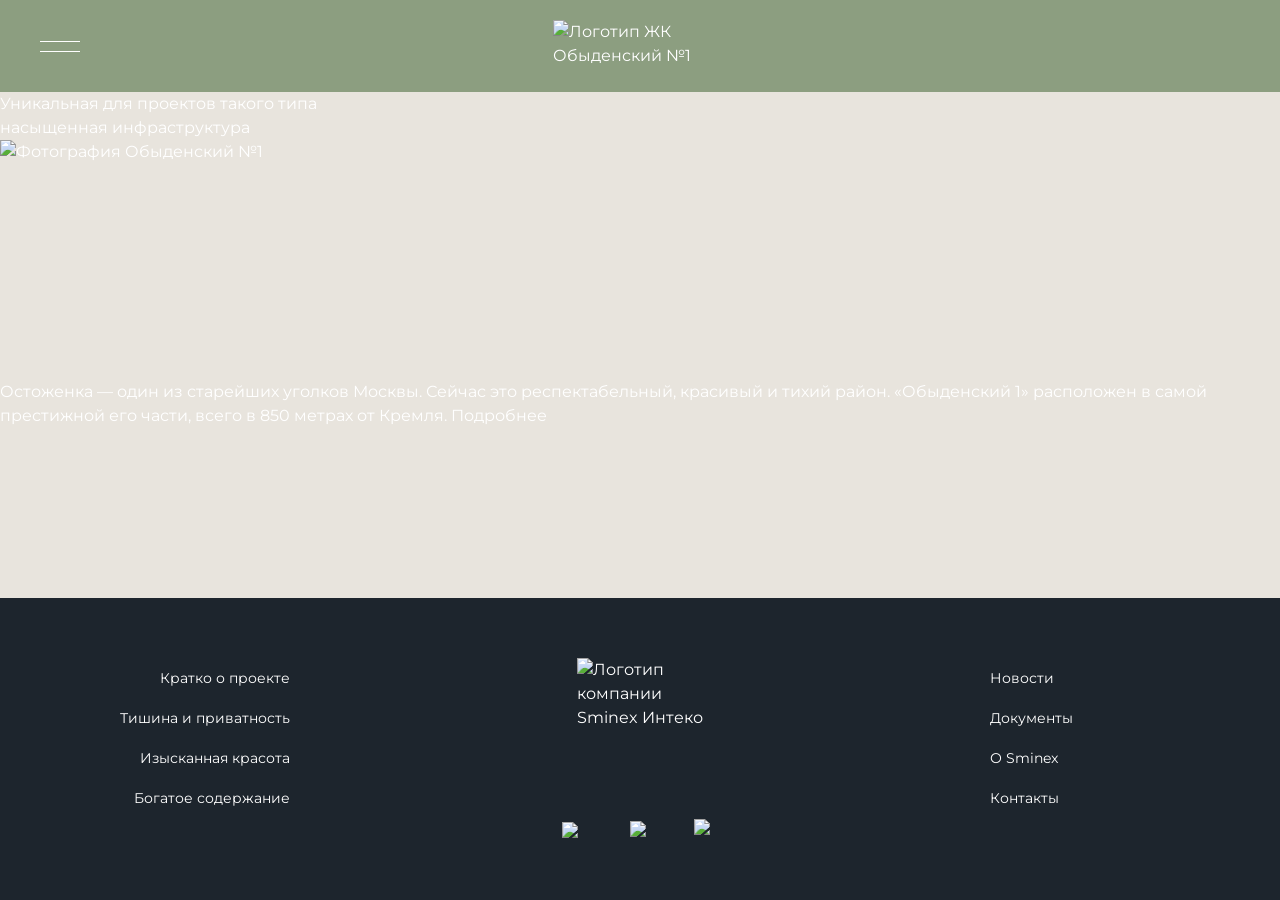
==== block 03-03-final/index.html @ 1eaa9139 "new layout" ====
<!DOCTYPE html>
<html lang="ru">

<head>
  <meta charset="UTF-8">
  <meta name="viewport" content="width=device-width, initial-scale=1.0">
  <title>03-03-Final</title>
  <link rel="preconnect" href="https://fonts.googleapis.com">
  <link rel="preconnect" href="https://fonts.gstatic.com" crossorigin>
  <link href="https://fonts.googleapis.com/css2?family=Montserrat:ital,wght@0,100..900;1,100..900&display=swap"
    rel="stylesheet">
  <link rel="stylesheet" href="css/base.css">
  <link rel="stylesheet" href="css/standart.css">
  <link rel="stylesheet" href="css/style.css">
</head>

<body>
  <header class="header">
    <div class="header__content">
      <button class="header__menu"></button>
      <a class="header__logo-link" href="index.html">
        <img class="header__logo" src="https://svgshare.com/i/zLv.svg" height="52" width="175"
          alt="Логотип ЖК Обыденский №1">
      </a>
    </div>
  </header>
  <main>
    <!-- Скрытый заголовок -->
    <h1 class="visually-hidden">Об объекте</h1>
    <!-- Карточка -->
    <section class="banner">
      <div class="banner__content">
        <div class="banner__card">
          <span class="banner__text">Уникальная для проектов такого типа</span>
          <div class="banner__title">насыщенная инфраструктура</div>
          <img class="banner__picture"
            src="https://lychee.skillbox.cc/uploads/original/c1/8c/c75778c528cf17addf89a420fcac.jpg" height="240"
            width="500" alt="Фотография Обыденский №1">
          <span class="banner__descr">Остоженка&nbsp;&mdash; один из&nbsp;старейших уголков Москвы. Сейчас это
            респектабельный,
            красивый и&nbsp;тихий район. &laquo;Обыденский&nbsp;1&raquo; расположен в&nbsp;самой престижной его части,
            всего
            в&nbsp;850 метрах от&nbsp;Кремля.</span>
          <a class="banner__link" href="#">Подробнее</a>
        </div>
      </div>
    </section>

  </main>
  <footer class="footer">
    <div class="container">
      <div class="footer__content">
        <ul class="footer__nav-list footer__nav-list--right">
          <li class="footer__nav-item">
            <a class="footer__nav-link" href="#">Кратко о проекте</a>
          </li>
          <li class="footer__nav-item">
            <a class="footer__nav-link" href="#">Тишина и приватность</a>
          </li>
          <li class="footer__nav-item">
            <a class="footer__nav-link" href="#">Изысканная красота</a>
          </li>
          <li class="footer__nav-item">
            <a class="footer__nav-link" href="#">Богатое содержание</a>
          </li>
        </ul>
        <div class="footer__info">
          <a href="#" class="footer__logo-link">
            <img class="footer__logo" src="https://svgshare.com/i/zJJ.svg" height="81" width="126"
              alt="Логотип компании Sminex Интеко">
          </a>
          <ul class="footer__social-list">
            <li class="footer__social-item">
              <a class="footer__social-link" href="#">
                <img class="footer__social-icon" src="https://svgshare.com/i/zKQ.svg" height="16" width="28"
                  alt="Логотип ВКонтакте">
              </a>
            </li>
            <li class="footer__social-item">
              <a class="footer__social-link" href="#">
                <img class="footer__social-icon" src="https://svgshare.com/i/zLm.svg" height="18" width="24"
                  alt="Логотип YouTube">
              </a>
            </li>
            <li class="footer__social-item">
              <a class="footer__social-link" href="#">
                <img class="footer__social-icon" src="https://svgshare.com/i/zMG.svg" height="21" width="24"
                  alt="Логотип Телеграм">
              </a>
            </li>
          </ul>
        </div>
        <ul class="footer__nav-list">
          <li class="footer__nav-item">
            <a class="footer__nav-link" href="#">Новости</a>
          </li>
          <li class="footer__nav-item">
            <a class="footer__nav-link" href="#">Документы</a>
          </li>
          <li class="footer__nav-item">
            <a class="footer__nav-link" href="#">О Sminex</a>
          </li>
          <li class="footer__nav-item">
            <a class="footer__nav-link" href="#">Контакты</a>
          </li>
        </ul>
      </div>
    </div>
  </footer>
</body>

</html>
---- block 03-03-final/css/base.css ----
*,
*::before,
*::after {
  box-sizing: border-box;
}

* {
  margin: 0;
  padding: 0;
}

html {
  -moz-text-size-adjust: none;
  -webkit-text-size-adjust: none;
  text-size-adjust: none;
}

body {
  min-height: 100vh;
  line-height: 1.5;
  -webkit-font-smoothing: antialiased;
}

img,
picture,
video,
canvas,
svg {
  display: block;
  max-width: 100%;
}

input,
button,
textarea,
select {
  font: inherit;
}

p,
h1,
h2,
h3,
h4,
h5,
h6 {
  overflow-wrap: break-word;
}

p {
  text-wrap: pretty;
}

h1,
h2,
h3,
h4,
h5,
h6 {
  text-wrap: balance;
}

a {
  text-decoration: none;
  color: inherit;
}

ul,
ol {
  list-style: none;
}

button {
  background: none;
  border: none;
  cursor: pointer;
}

table {
  border-collapse: collapse;
  border-spacing: 0;
}
---- block 03-03-final/css/standart.css ----
* {
  box-sizing: border-box;
}

body {
  margin: 0;
  min-width: 1240px;
  padding: 0;
  display: flex;
  flex-direction: column;
  min-height: 100vh;
  background-color: #e8e4dd;
  color: #ffffff;
}

main {
  flex-grow: 1;
}

img {
  display: block;
  height: auto;
  max-width: 100%;
  object-fit: cover;
}

a {
  color: #ffffff;
  text-decoration: none;
}

.visually-hidden {
  position: absolute;
  overflow: hidden;
  clip: rect(0 0 0 0);
  width: 1px;
  height: 1px;
  margin: -1px;
  padding: 0;
  white-space: nowrap;
  border: 0;
  clip-path: inset(100%);
}

.container {
  width: 100%;
  max-width: 1240px;
  margin: 0 auto;
  padding: 0 20px;
}

.header {
  background-color: #8c9e80;
  margin: 0 auto;
  padding: 20px 40px;
  width: 100%;
}

.header__content {
  align-items: center;
  display: flex;
  max-width: 1440px;
  justify-content: center;
  position: relative;
  margin: 0 auto;
}

.header__menu {
  background-color: transparent;
  border: none;
  height: 10px;
  left: 0;
  padding: 0;
  position: absolute;
  top: 50%;
  transform: translateY(-50%);
  width: 40px;
}

.header__menu::before,
.header__menu::after {
  background-color: #ffffff;
  content: "";
  height: 1px;
  left: 0;
  position: absolute;
  top: 0;
  width: 40px;
}

.header__menu::after {
  top: 100%;
}

.footer {
  background-color: #1d252d;
  padding: 60px 0;
}

.footer__content {
  align-items: flex-start;
  display: grid;
  grid-template-columns: 250px 1fr 250px;
}

.footer__nav-list {
  display: flex;
  flex-direction: column;
  list-style: none;
  margin: 0;
  padding: 10px 0 0;
}

.footer__nav-list--right {
  text-align: right;
}

.footer__nav-list--right .footer__nav-item {
  justify-content: flex-end;
}

.footer__nav-item {
  display: flex;
}

.footer__nav-item:not(:last-child) {
  margin: 0 0 20px 0;
}

.footer__nav-link {
  font-size: 14px;
  line-height: 20px;
}

.footer__info {
  align-items: center;
  display: flex;
  flex-direction: column;
}

.footer__logo-link {
  margin: 0 0 80px 0;
}

.footer__logo {
  height: 81px;
  width: 126px;
}

.footer__social-list {
  align-items: center;
  display: flex;
  gap: 40px;
  list-style: none;
  margin: 0;
  padding: 0;
}

.footer__social-item {
  display: flex;
}
---- block 03-03-final/css/style.css ----
body {
  font-family: "Montserrat", "Arial", sans-serif;
}

.card {
  width: 500px;
  margin: 40px auto 60px;
  box-shadow: 0 15px 30px 0 rgba(0, 0, 0, 0.2);
  background-color: #8c9e80;
  padding: 30px 0;
  border-radius: 20px;
}

.text {
  font-size: 15px;
  line-height: 22px;
  font-weight: 300;
  padding: 0 20px;
  text-align: center;
  margin: 0 0 10px 0;
  display: block;
}

.text-title {
  font-weight: 300;
  font-size: 32px;
  line-height: 40px;
  letter-spacing: 0.02em;
  margin: 0 auto 20px;
  text-transform: uppercase;
  max-width: 400px;
  text-align: center;
}

.picture {
  height: 240px;
  width: 500px;
  margin: 0 0 20px 0;
}

.text-descr {
  max-width: 410px;
  text-align: center;
  margin: 0 auto 20px;
  font-size: 14px;
  line-height: 20px;
  font-weight: 300;
  display: block;
}

.link {
  font-size: 14px;
  line-height: 20px;
  padding: 14px;
  width: 145px;
  background-color: #ffffff;
  color: #000000;
  text-align: center;
  margin: 0 auto;
  border-radius: 60px;
  display: block;
}
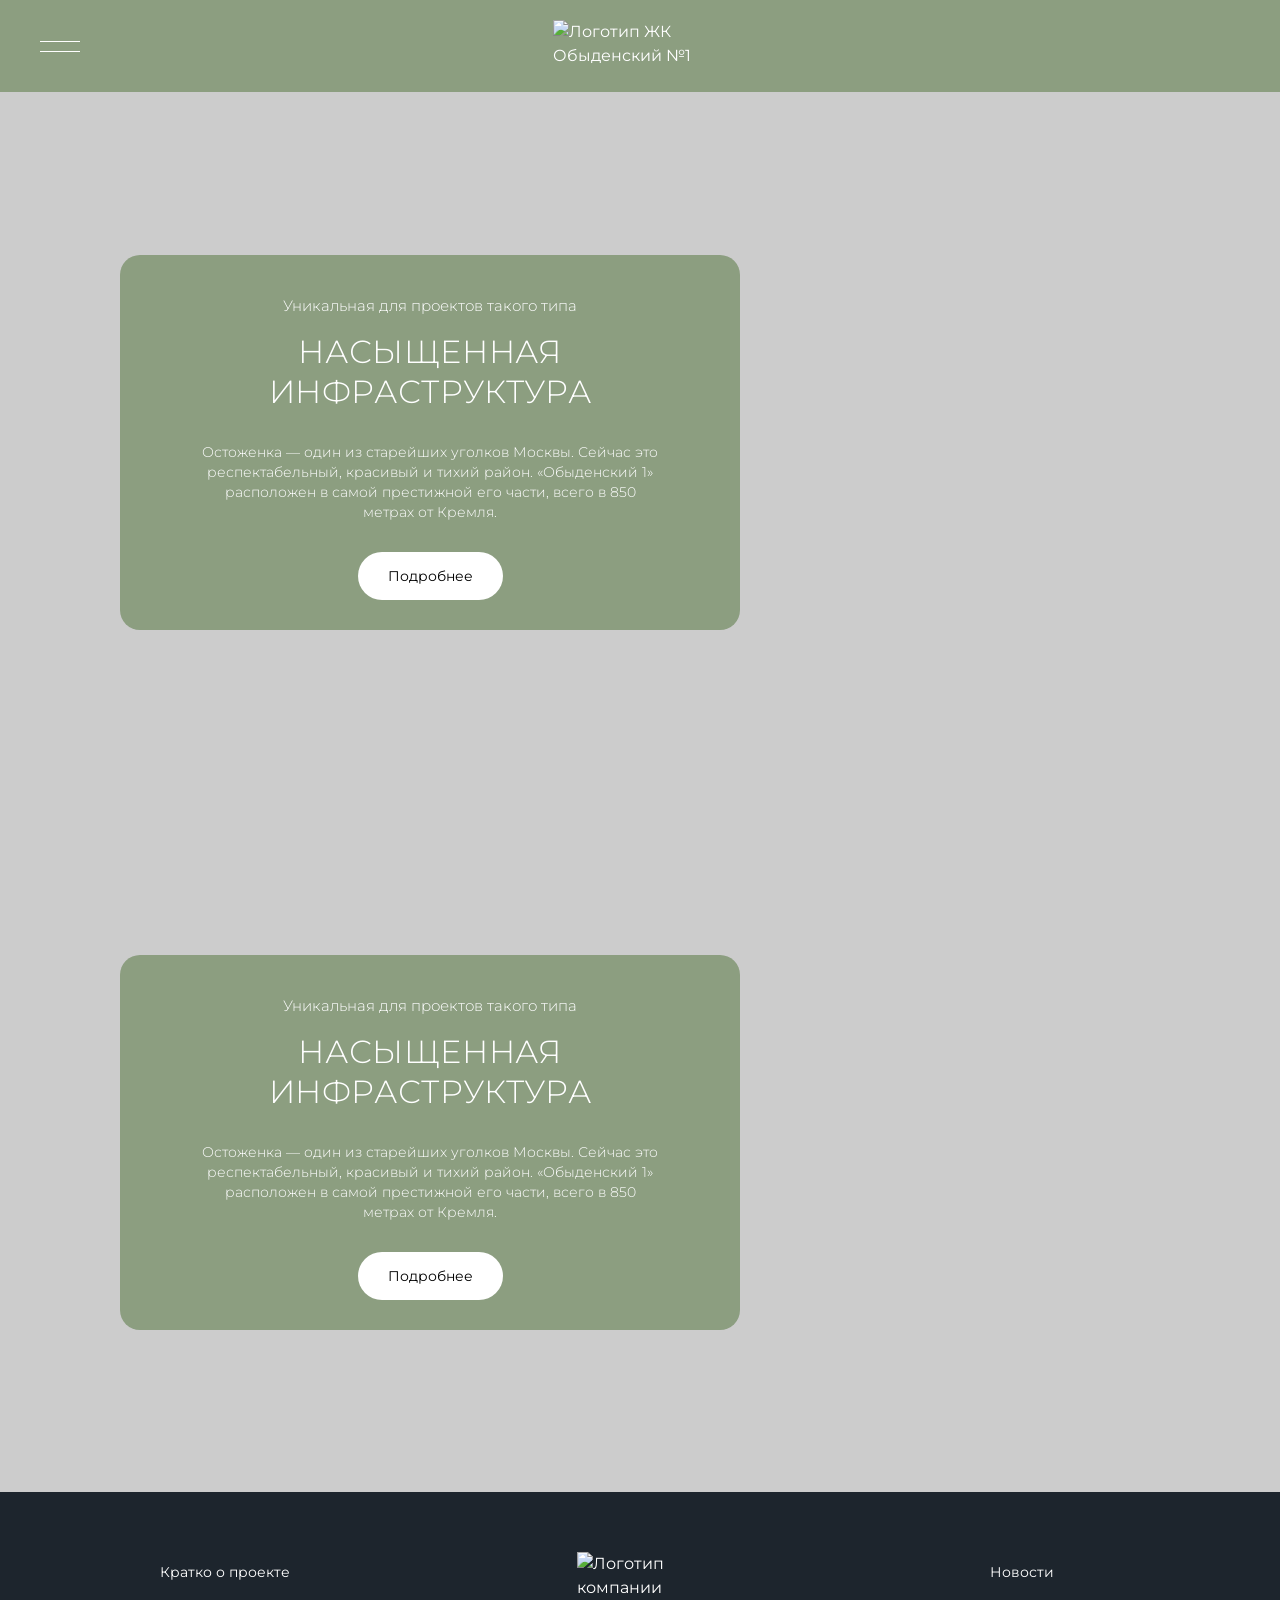
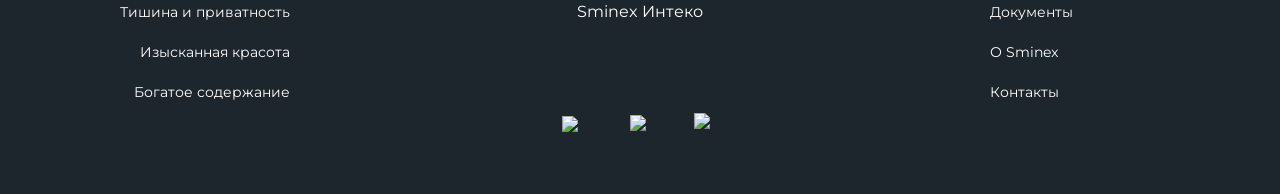
==== commit f4b8422f: "change style.css" ====
--- a/block 03-03-final/index.html
+++ b/block 03-03-final/index.html
@@ -27,20 +27,32 @@
   <main>
     <!-- Скрытый заголовок -->
     <h1 class="visually-hidden">Об объекте</h1>
-    <!-- Карточка -->
+    <!-- Баннер -->
     <section class="banner">
       <div class="banner__content">
         <div class="banner__card">
-          <span class="banner__text">Уникальная для проектов такого типа</span>
-          <div class="banner__title">насыщенная инфраструктура</div>
-          <img class="banner__picture"
-            src="https://lychee.skillbox.cc/uploads/original/c1/8c/c75778c528cf17addf89a420fcac.jpg" height="240"
-            width="500" alt="Фотография Обыденский №1">
-          <span class="banner__descr">Остоженка&nbsp;&mdash; один из&nbsp;старейших уголков Москвы. Сейчас это
+          <p class="banner__text">Уникальная для проектов такого типа</p>
+          <h2 class="banner__title">Насыщенная инфраструктура</h2>
+          <p class="banner__descr">Остоженка&nbsp;&mdash; один из&nbsp;старейших уголков Москвы. Сейчас это
             респектабельный,
             красивый и&nbsp;тихий район. &laquo;Обыденский&nbsp;1&raquo; расположен в&nbsp;самой престижной его части,
             всего
-            в&nbsp;850 метрах от&nbsp;Кремля.</span>
+            в&nbsp;850 метрах от&nbsp;Кремля.</p>
+          <a class="banner__link" href="#">Подробнее</a>
+        </div>
+      </div>
+    </section>
+    <!-- Баннер справа -->
+    <section class="banner banner--right">
+      <div class="banner__content">
+        <div class="banner__card">
+          <p class="banner__text">Уникальная для проектов такого типа</p>
+          <h2 class="banner__title">Насыщенная инфраструктура</h2>
+          <p class="banner__descr">Остоженка&nbsp;&mdash; один из&nbsp;старейших уголков Москвы. Сейчас это
+            респектабельный,
+            красивый и&nbsp;тихий район. &laquo;Обыденский&nbsp;1&raquo; расположен в&nbsp;самой престижной его части,
+            всего
+            в&nbsp;850 метрах от&nbsp;Кремля.</p>
           <a class="banner__link" href="#">Подробнее</a>
         </div>
       </div>
--- a/block 03-03-final/css/style.css
+++ b/block 03-03-final/css/style.css
@@ -2,53 +2,53 @@
   font-family: "Montserrat", "Arial", sans-serif;
 }
 
-.card {
-  width: 500px;
-  margin: 40px auto 60px;
-  box-shadow: 0 15px 30px 0 rgba(0, 0, 0, 0.2);
+.banner {
+  height: 700px;
+  background-color: #cccccc;
+  background-image: url(/img/banner.webp);
+  background-position: center;
+  background-size: cover;
+  background-repeat: no-repeat;
+}
+
+.banner__content {
+  padding: 163px 0 0 120px;
+}
+
+.banner__card {
+  max-width: 620px;
   background-color: #8c9e80;
-  padding: 30px 0;
+  padding: 40px 60px 30px;
   border-radius: 20px;
 }
 
-.text {
+.banner__text {
   font-size: 15px;
   line-height: 22px;
   font-weight: 300;
-  padding: 0 20px;
   text-align: center;
-  margin: 0 0 10px 0;
-  display: block;
+  padding-bottom: 15px;
 }
 
-.text-title {
+.banner__title {
   font-weight: 300;
   font-size: 32px;
   line-height: 40px;
   letter-spacing: 0.02em;
-  margin: 0 auto 20px;
   text-transform: uppercase;
-  max-width: 400px;
   text-align: center;
+  padding-bottom: 30px;
 }
 
-.picture {
-  height: 240px;
-  width: 500px;
-  margin: 0 0 20px 0;
-}
-
-.text-descr {
-  max-width: 410px;
+.banner__descr {
   text-align: center;
-  margin: 0 auto 20px;
   font-size: 14px;
   line-height: 20px;
   font-weight: 300;
-  display: block;
+  padding-bottom: 30px;
 }
 
-.link {
+.banner__link {
   font-size: 14px;
   line-height: 20px;
   padding: 14px;
